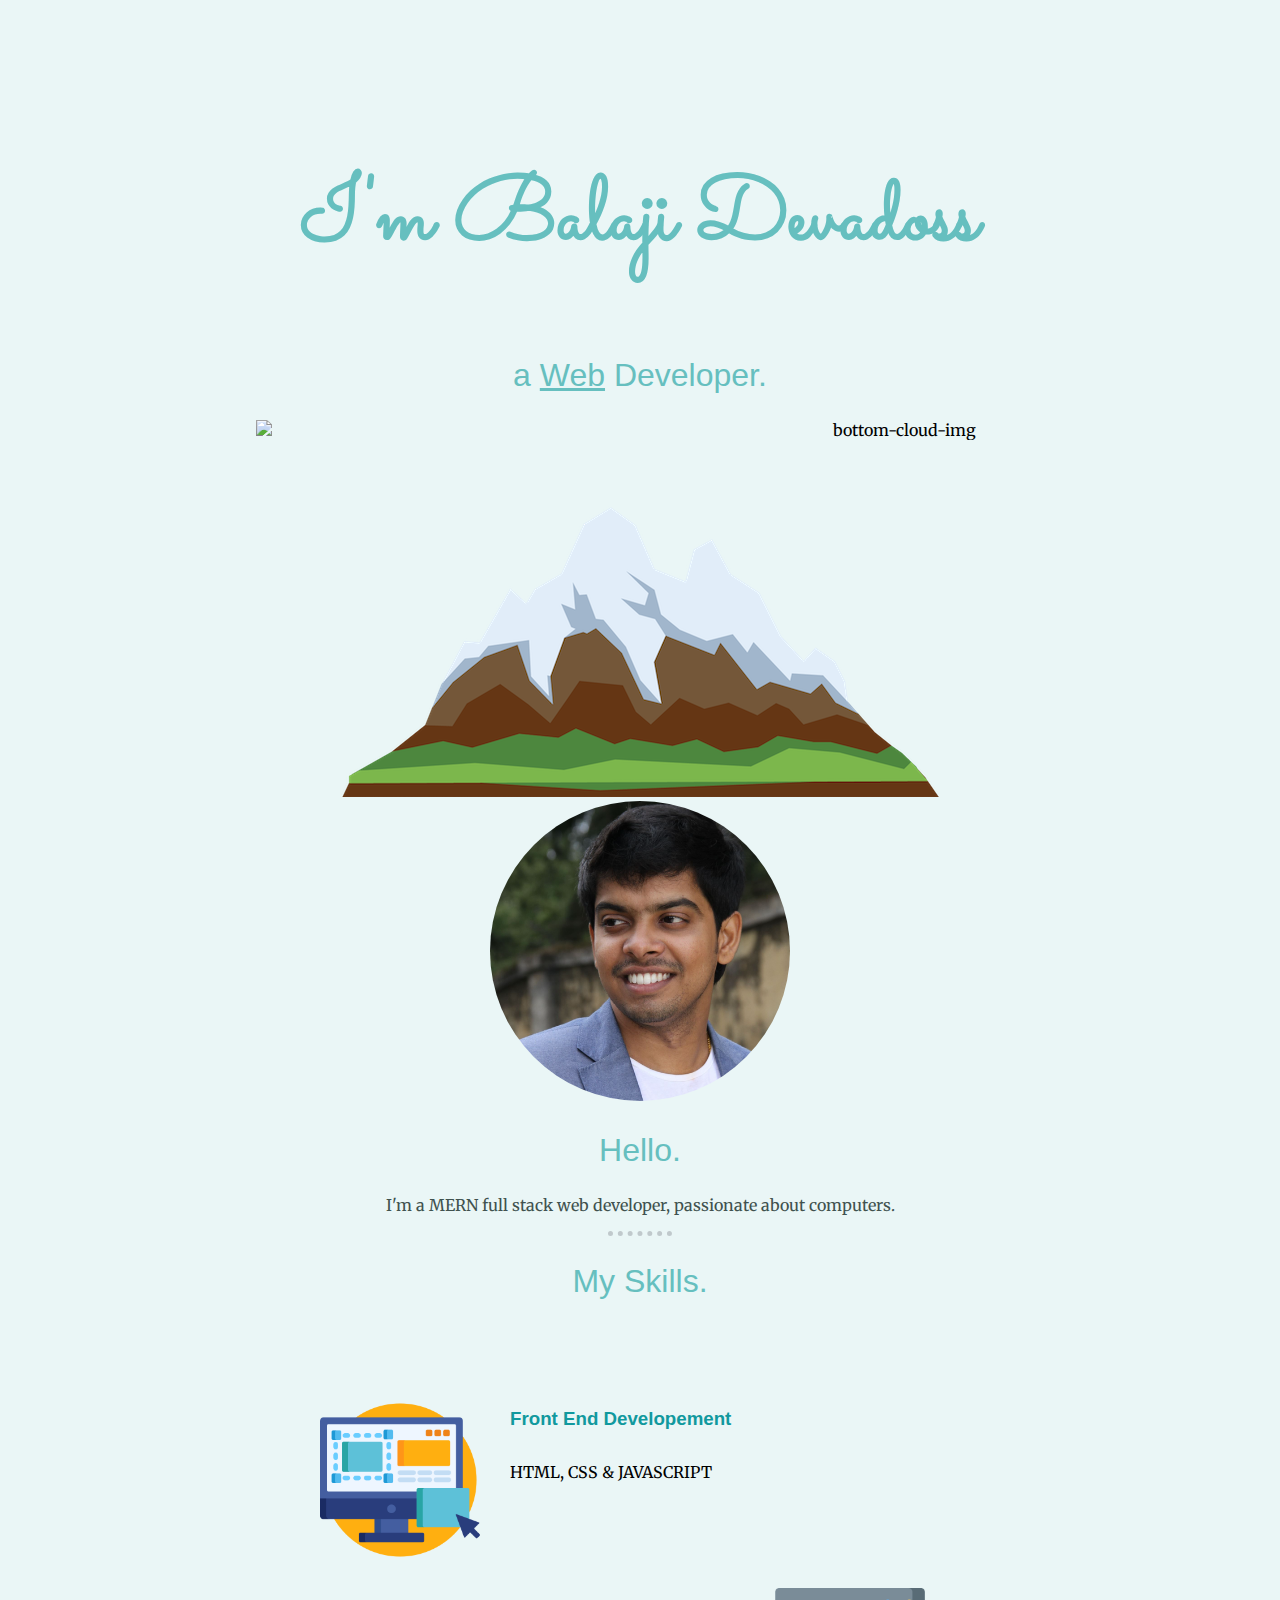
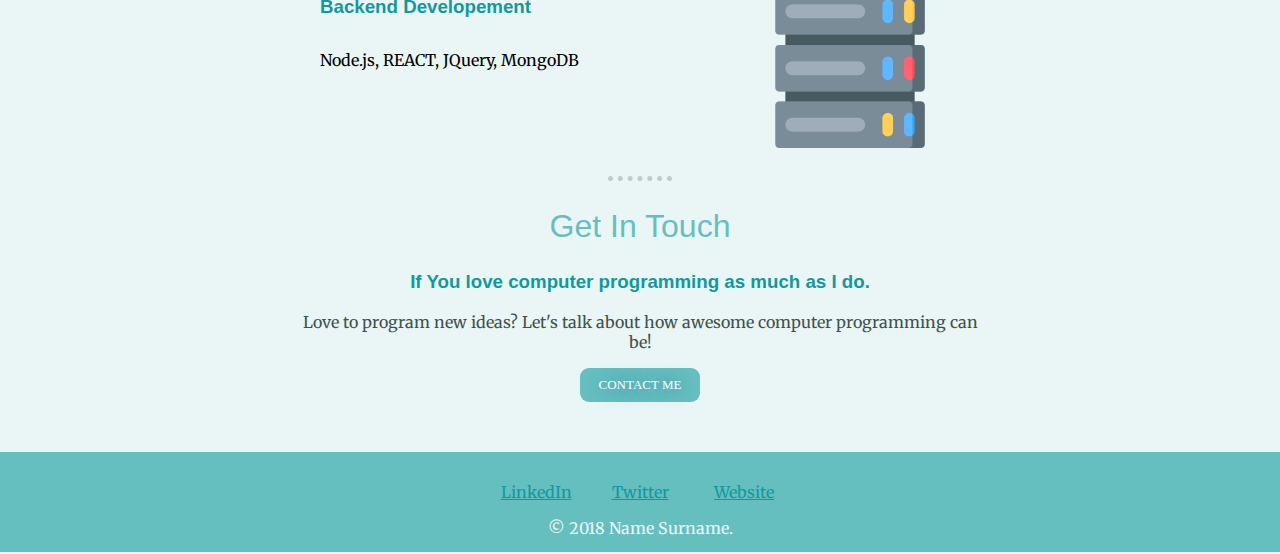
==== index.html @ 8e725e14 "Update index.html" ====
<!DOCTYPE html>
<html lang="en" dir="ltr">
  <head>
    <meta charset="utf-8">
    <title>Balaji Devadoss</title>
        <link rel="stylesheet" href="css/styles.css">
        <link rel="icon" href="favicon.ico">
    <link href="https://fonts.googleapis.com/css2?family=Merriweather:wght@300&family=Pacifico&family=Sacramento&display=swap" rel="stylesheet">
    </head>
  <body>
    <div class="top-container">
      <img class="top-cloud" src="Images/cloud.png" alt="top-cloud-img">
      <h1>I'm   Balaji Devadoss</h1>
      <br>
      <h2>a <span class="pro">Web</span> Developer.</h2>

  <img class="bottom-cloud"src="Images/cloud.png" alt="bottom-cloud-img">
  <img src="mountain.png" alt="Mountain-img">

</div>
<div class="middle-container">
  <div class="profile">
    <img src="Images/p3.png" alt="">
    <h2>Hello.</h2>
    <p class="s0">I'm a MERN full stack web developer, passionate about computers.</p>
  </div>
  <hr>
  <div class="skills">
    <h2>My Skills.</h2>
    <div class="skill-row">
      <img class="comp-img" src="Images/ux.png" alt="">
      <h3>Front End Developement</h3>
      <p >HTML, CSS & JAVASCRIPT</p>
    </div>
    <div class="skill-row">
      <img class="chil-Images" src="Images/server.png" alt="">
      <h3>Backend Developement</h3>
      <p >Node.js, REACT, JQuery, MongoDB</p>
    </div>
  </div>
  <hr>
  <div class="contact-me">
    <h2>Get In Touch</h2>
    <h3>If You love computer programming as much as I do.</h3>
    <p class="s0">Love to program new ideas? Let's talk about how awesome computer programming can be!</p>
    <a href="#" class="BUTTON_QFM">CONTACT ME</a>
  </div>
</div>

<div class="last">

<div class="bottom-container">
  <a class="footer-link" href="https://www.linkedin.com/in/balaji-devadoss-39218841">LinkedIn</a>
  <a class="footer-link" href="https://twitter.com/">Twitter</a>
  <a class="footer-link" href="https://www.appbrewery.co/">Website</a>
  <p class="s9">© 2018 Name Surname.</p>
</div>

</div>

  </body>
</html>
---- css/styles.css ----
body {
  margin: 0;
  background-color: #EAF6F6;
  text-align: center;
  font-family: 'Merriweather', serif;


}
h1
{
  font-family: 'Sacramento', cursive;
  font-size: 5.625rem;
  margin: 50px auto 0 auto;
line-height: 2;
color: #66BFBF;
}
.s0{
  color: #40514E;
  padding-left: 300px;
  padding-right: 300px;
}
hr{
  border-style: dotted none none;
    border-color: #C0C9CC;
    border-width: 5px;
          width: 5%;

}
  h2
  {
      font-family: 'Montserrat', sans-serif;
    font-weight: normal;
      font-size: 2rem;
      color: #66BFBF;
  }
    h3
    {
      font-family: 'Montserrat', sans-serif;

        color: #11999E;
    }
    a{
      color: #11999E;
    }

.top-cloud
{
  display: block;
  position: relative;
  margin: 20px 70%;
}
.bottom-cloud
{
  display: block;
  position: relative;
  left: 20%;
}
.comp-img
{
    width: 25%;
    float: left;
    margin-right: 30px;
}
.chil-Images{
width: 25%;
float: right;
margin-right: 30px;
}

.pro
{
  text-decoration: underline;
}
.skill-row
{
margin: 100px auto 100px auto;
  width: 50%;
  text-align: left;
  line-height: 2;
}
.s9{
  color: #EAF6F6;

}
.footer-link{
  width: 100px;
  display: inline-block;
}
.last
{
margin-top: 50px;
background-color: #66BFBF;
border: 10px;
width: 100%;
height: 100px;
display: inline-block;
}
.bottom-container
{
  position: relative;
  display: inline-block;
  margin-top: 30px;
}
.BUTTON_QFM {
   -webkit-border-radius: 9px;
   -moz-border-radius: 9px;
   border-radius: 9px;
   height: 0;
   line-height: 0;
   color: #FFFFFF;
   font-family: Verdana;
   width: 86px;
   font-size: 13px;
   font-weight: 100;
   padding: 17px;
   background-color: #66BFBF;
   text-shadow: 1px 1px 20px #0059A0;
   border: solid #337FED 0;
   text-decoration: none;
   display: inline-block;
   cursor: pointer;
   text-align: center;
}

.BUTTON_QFM:hover {
   border: solid #337FED 1px;
   background: #1E62D0;
   background-image: -webkit-linear-gradient(top, #1E62D0, #3D94F6);
   background-image: -moz-linear-gradient(top, #1E62D0, #3D94F6);
   background-image: -ms-linear-gradient(top, #1E62D0, #3D94F6);
   background-image: -o-linear-gradient(top, #1E62D0, #3D94F6);
   background-image: -webkit-gradient(to bottom, #1E62D0, #3D94F6);
   -webkit-border-radius: 20px;
   -moz-border-radius: 20px;
   border-radius: 20px;
   text-decoration: none;
}
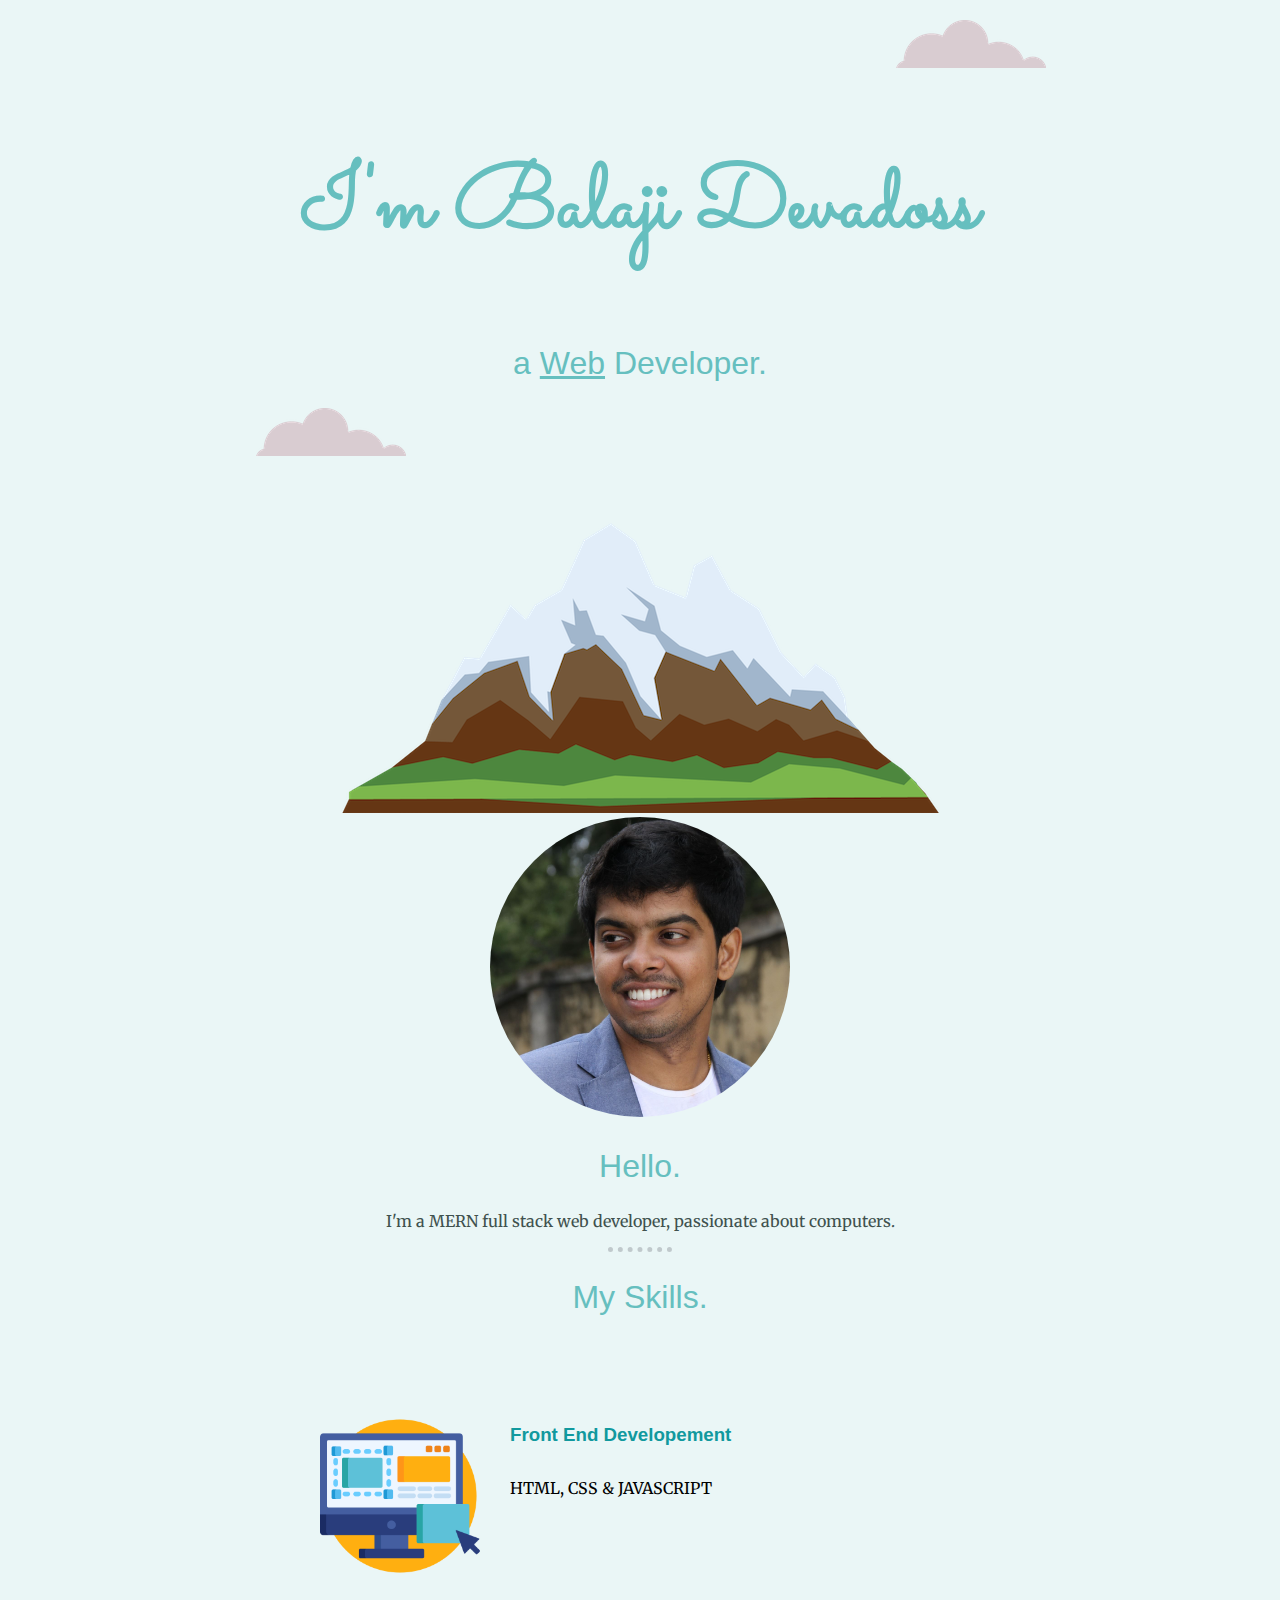
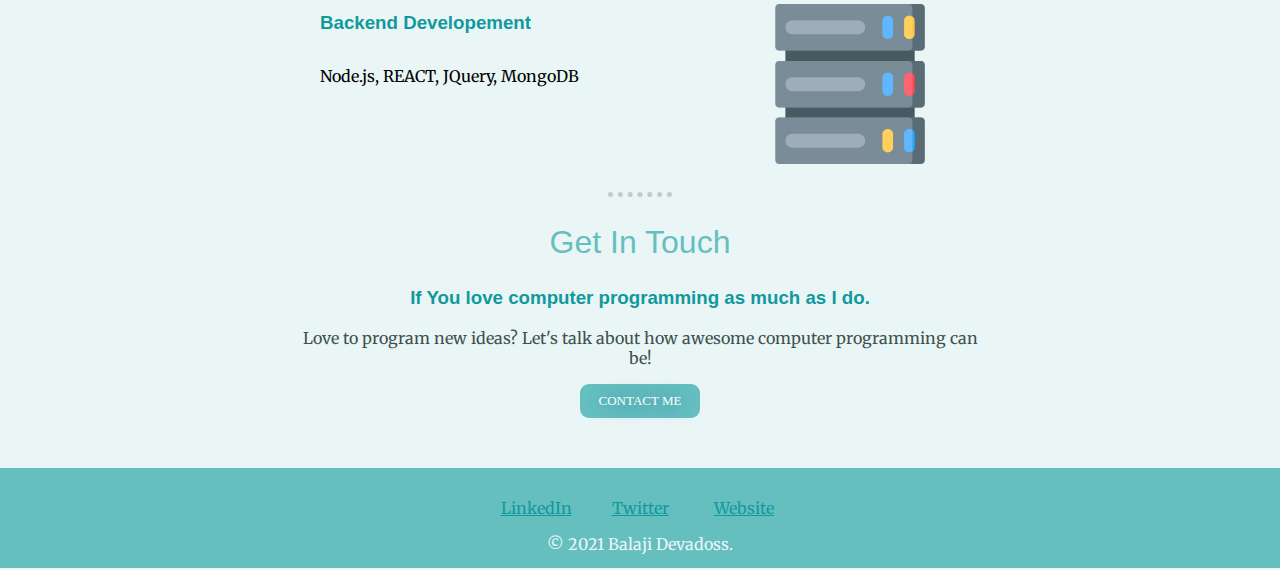
==== commit 0dafa484: "Update index.html" ====
--- a/index.html
+++ b/index.html
@@ -15,7 +15,7 @@
       <h2>a <span class="pro">Web</span> Developer.</h2>
 
   <img class="bottom-cloud"src="Images/cloud.png" alt="bottom-cloud-img">
-  <img src="mountain.png" alt="Mountain-img">
+  <img src="Images/mountain.png" alt="Mountain-img">
 
 </div>
 <div class="middle-container">
@@ -53,7 +53,7 @@
   <a class="footer-link" href="https://www.linkedin.com/in/balaji-devadoss-39218841">LinkedIn</a>
   <a class="footer-link" href="https://twitter.com/">Twitter</a>
   <a class="footer-link" href="https://www.appbrewery.co/">Website</a>
-  <p class="s9">© 2018 Name Surname.</p>
+  <p class="s9">© 2021 Balaji Devadoss.</p>
 </div>
 
 </div>
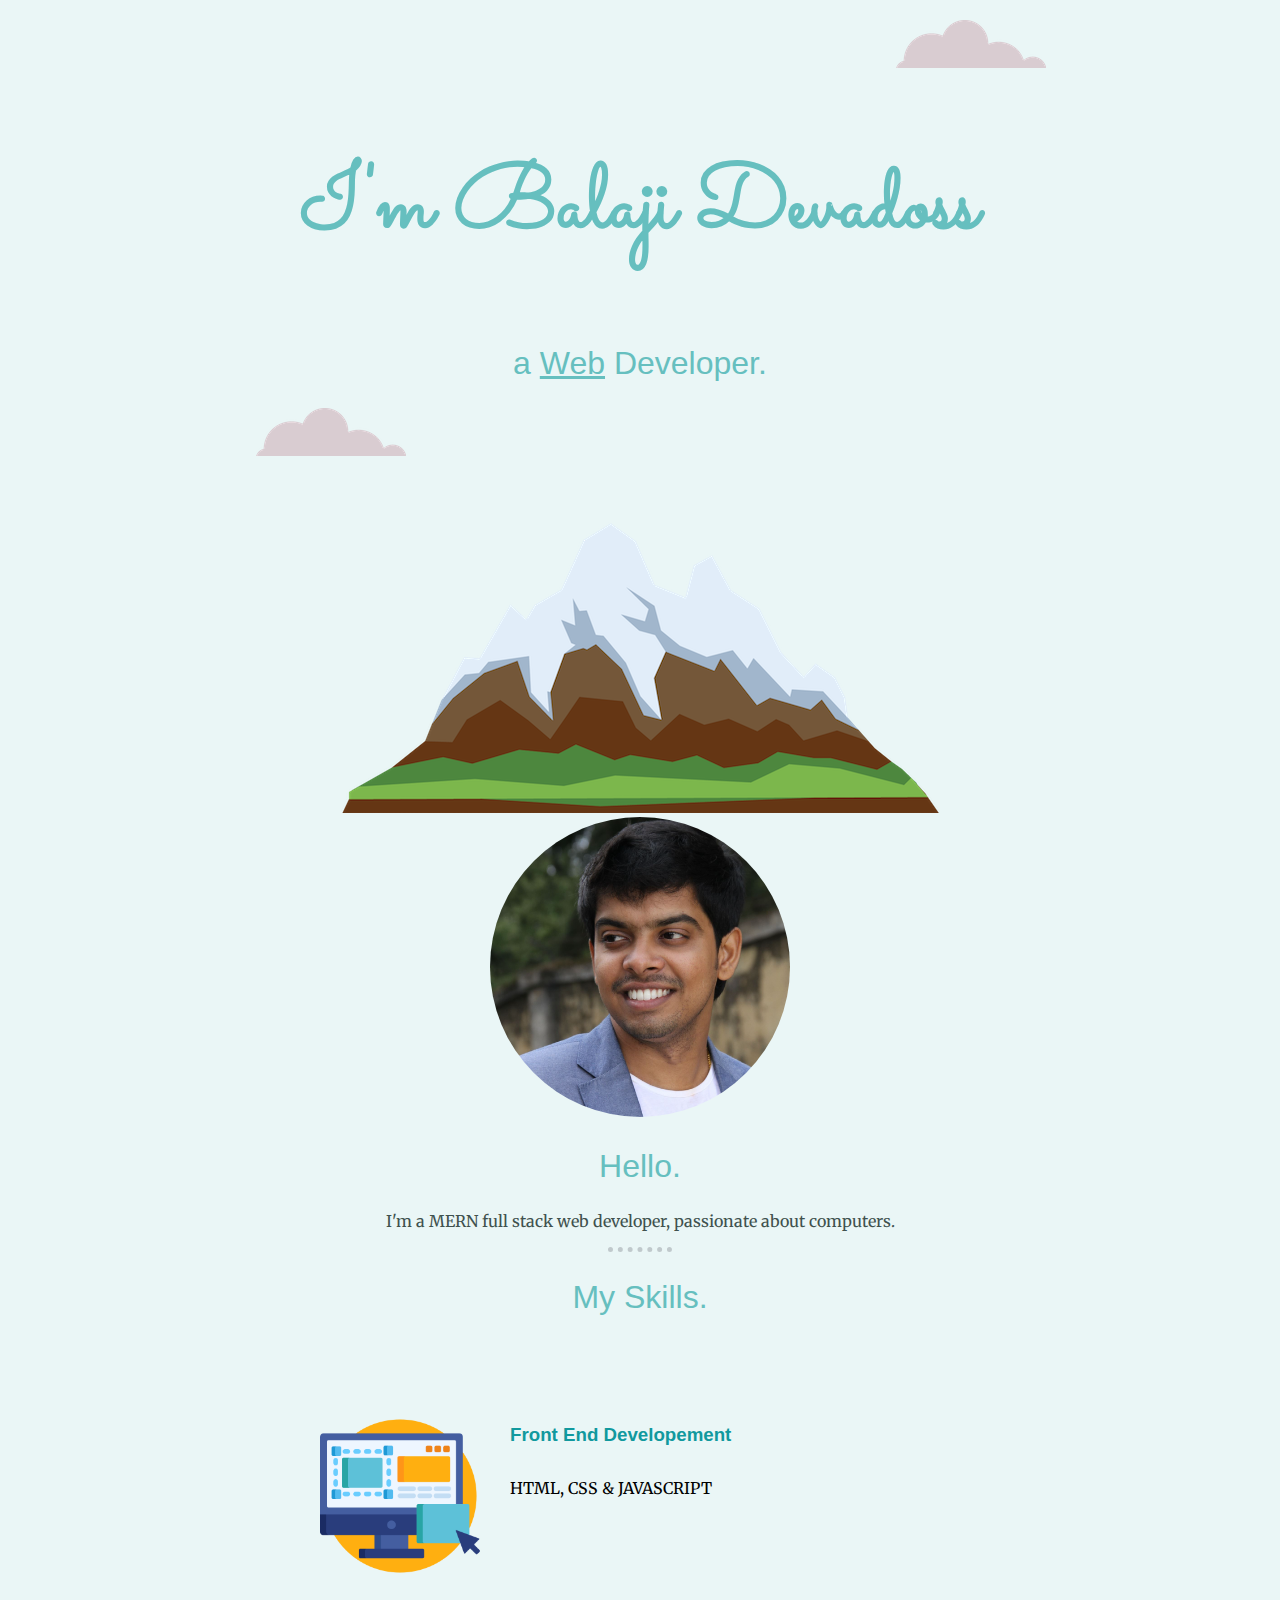
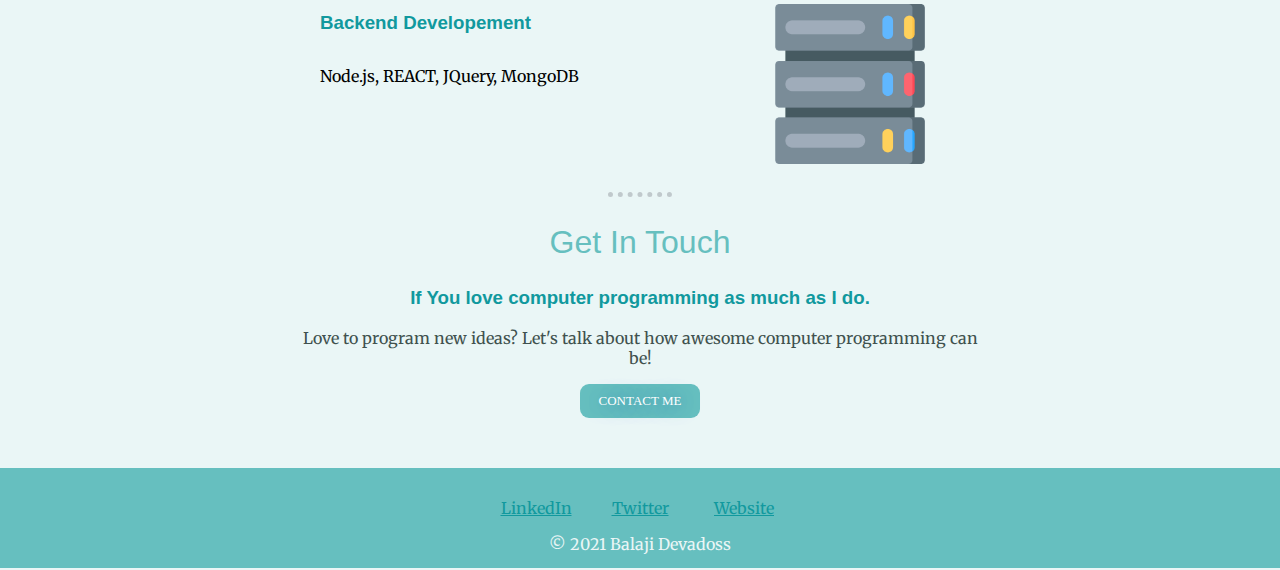
==== commit 52a236fa: "Update index.html" ====
--- a/index.html
+++ b/index.html
@@ -53,7 +53,7 @@
   <a class="footer-link" href="https://www.linkedin.com/in/balaji-devadoss-39218841">LinkedIn</a>
   <a class="footer-link" href="https://twitter.com/">Twitter</a>
   <a class="footer-link" href="https://www.appbrewery.co/">Website</a>
-  <p class="s9">© 2021 Balaji Devadoss.</p>
+  <p class="s9">© 2021 Balaji Devadoss</p>
 </div>
 
 </div>
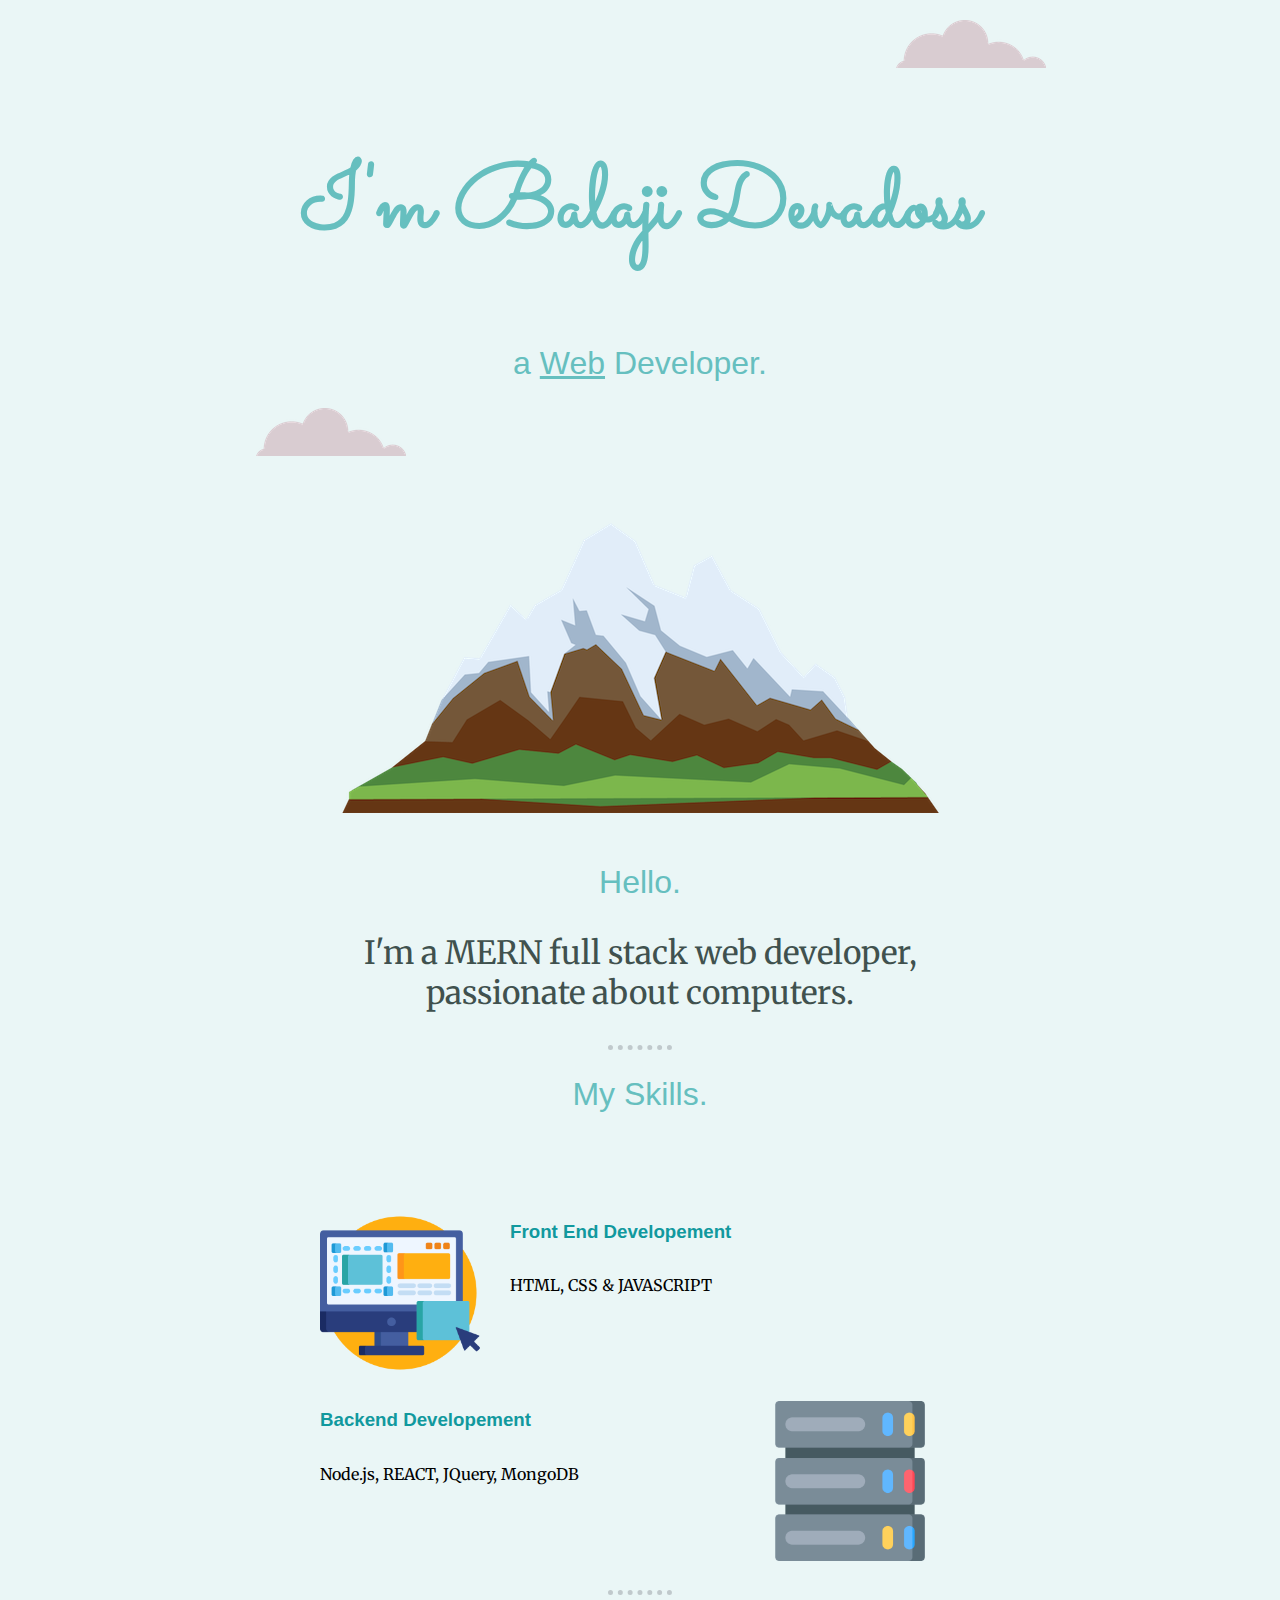
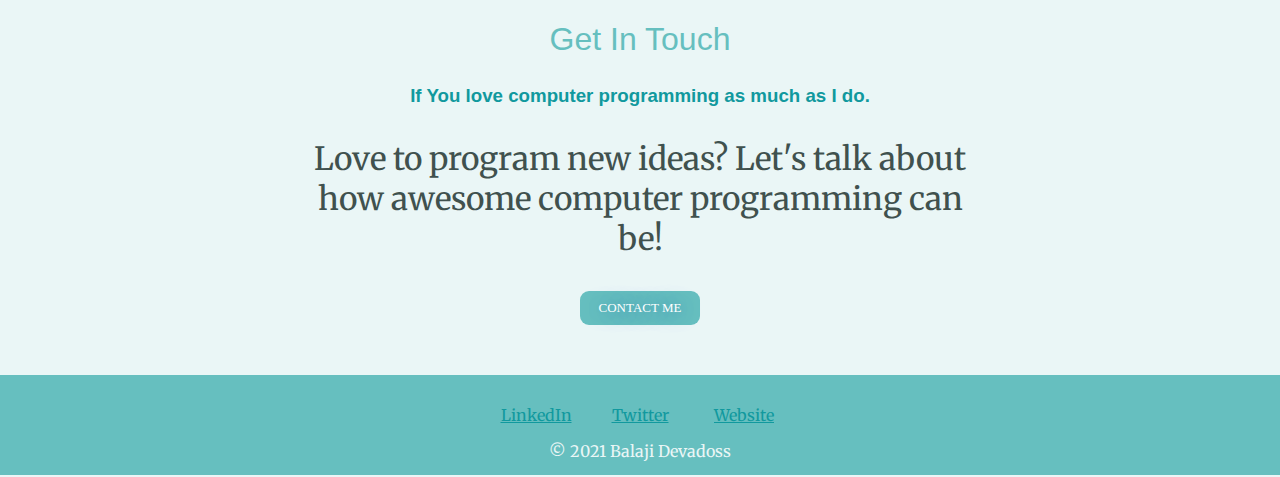
==== commit 06a04750: "Update index.html" ====
--- a/index.html
+++ b/index.html
@@ -20,7 +20,8 @@
 </div>
 <div class="middle-container">
   <div class="profile">
-    <img src="Images/p3.png" alt="">
+    <!--<img src="Images/p3.png" alt="">-->
+    <img src="Images/g1.gif" alt="">
     <h2>Hello.</h2>
     <p class="s0">I'm a MERN full stack web developer, passionate about computers.</p>
   </div>
--- a/css/styles.css
+++ b/css/styles.css
@@ -16,6 +16,7 @@
 }
 .s0{
   color: #40514E;
+    font-size: 2rem;
   padding-left: 300px;
   padding-right: 300px;
 }
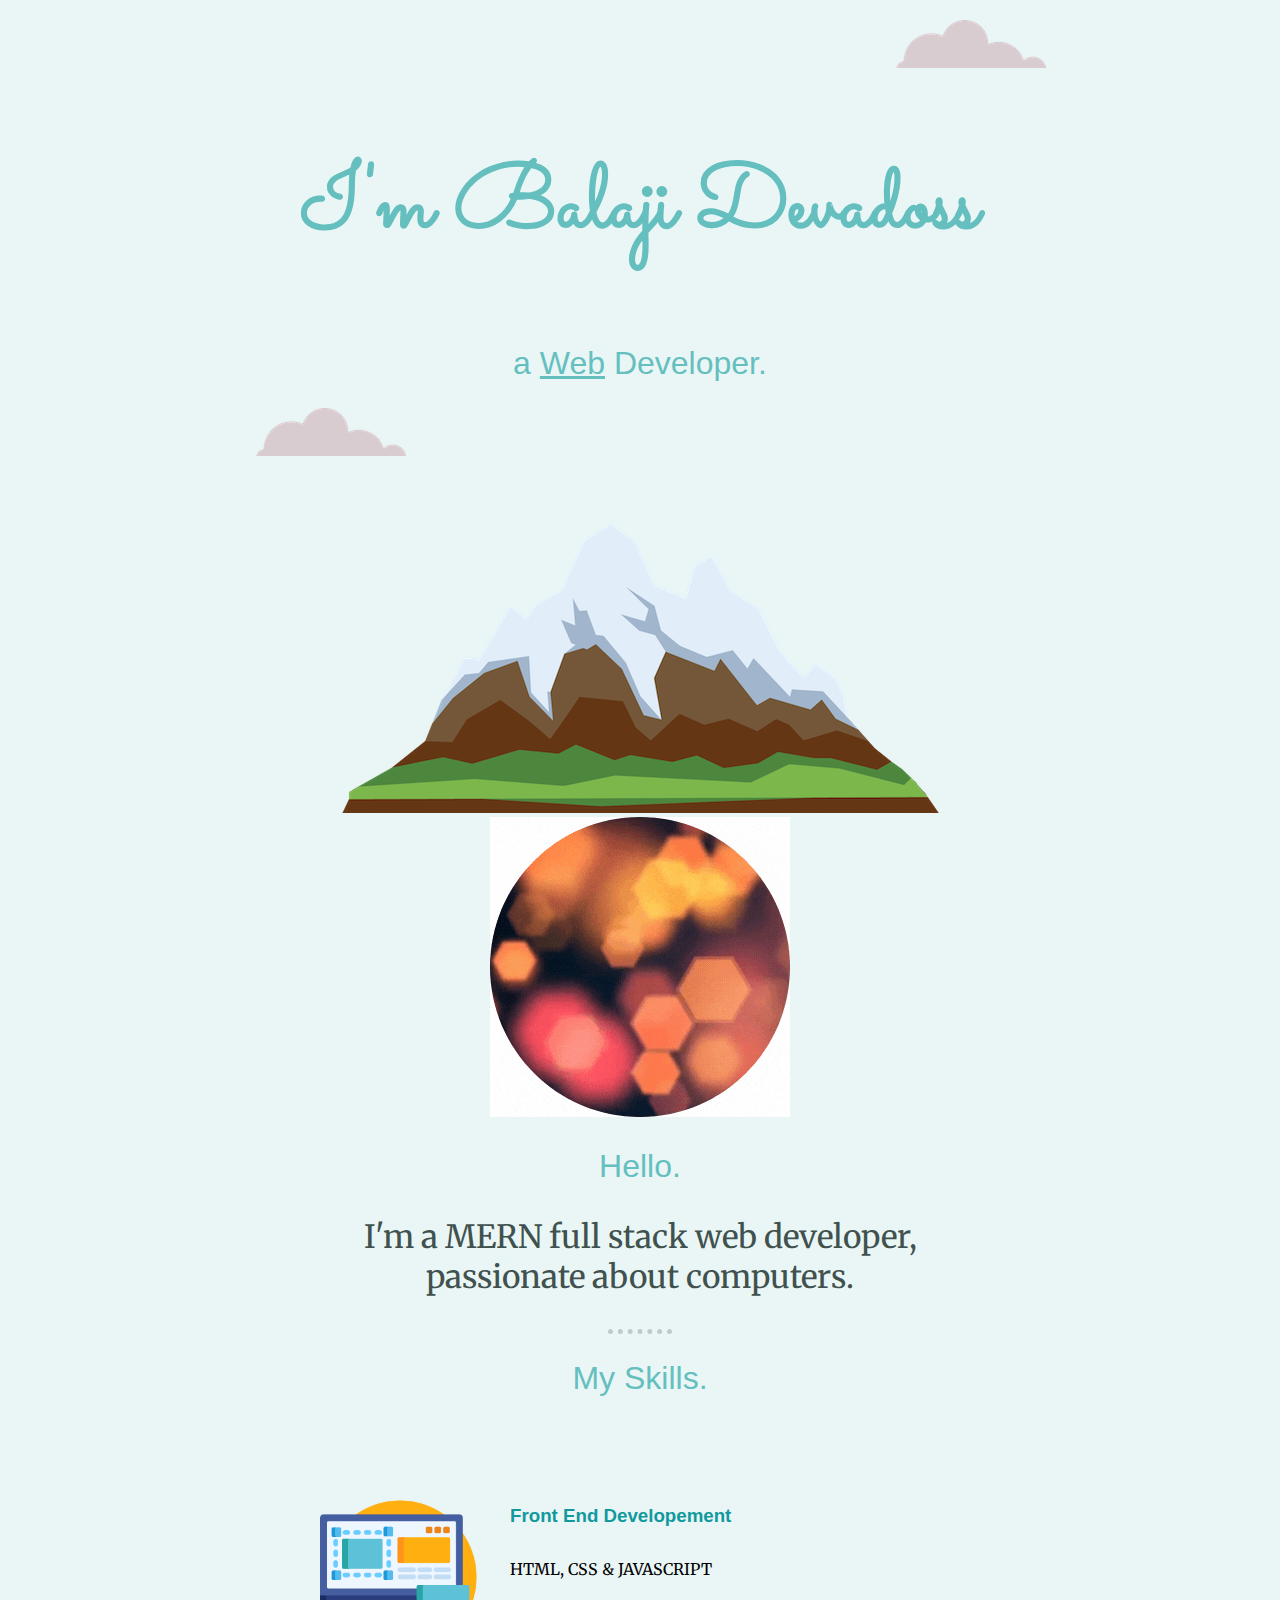
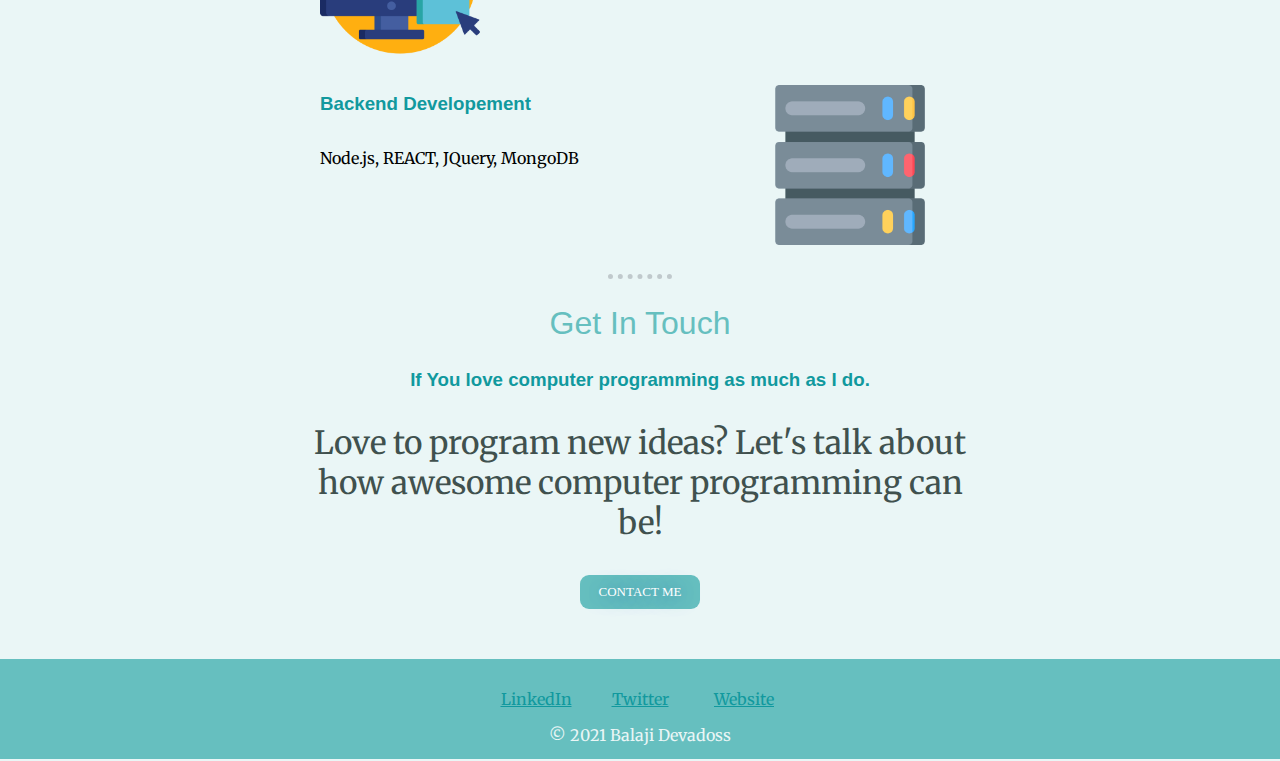
==== commit 7cc42061: "Update index.html" ====
(no text change in the page or its own stylesheets)
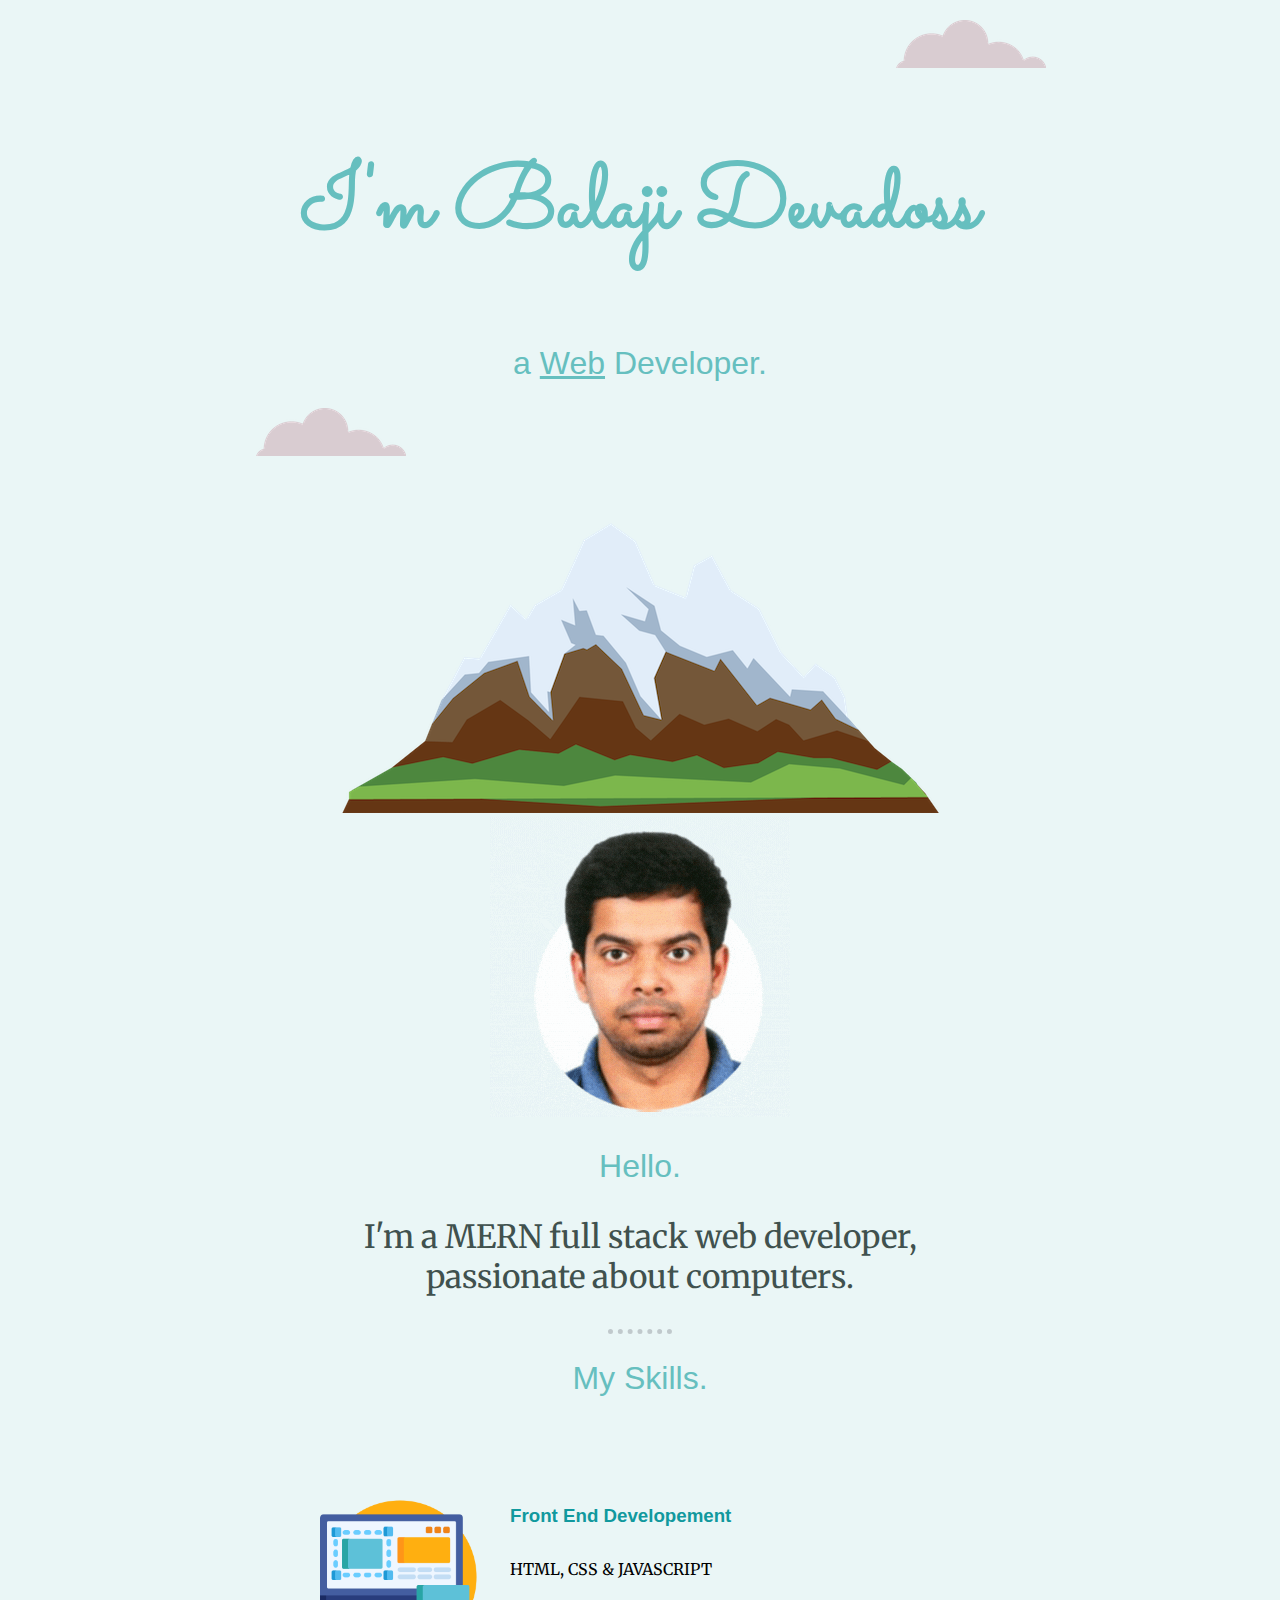
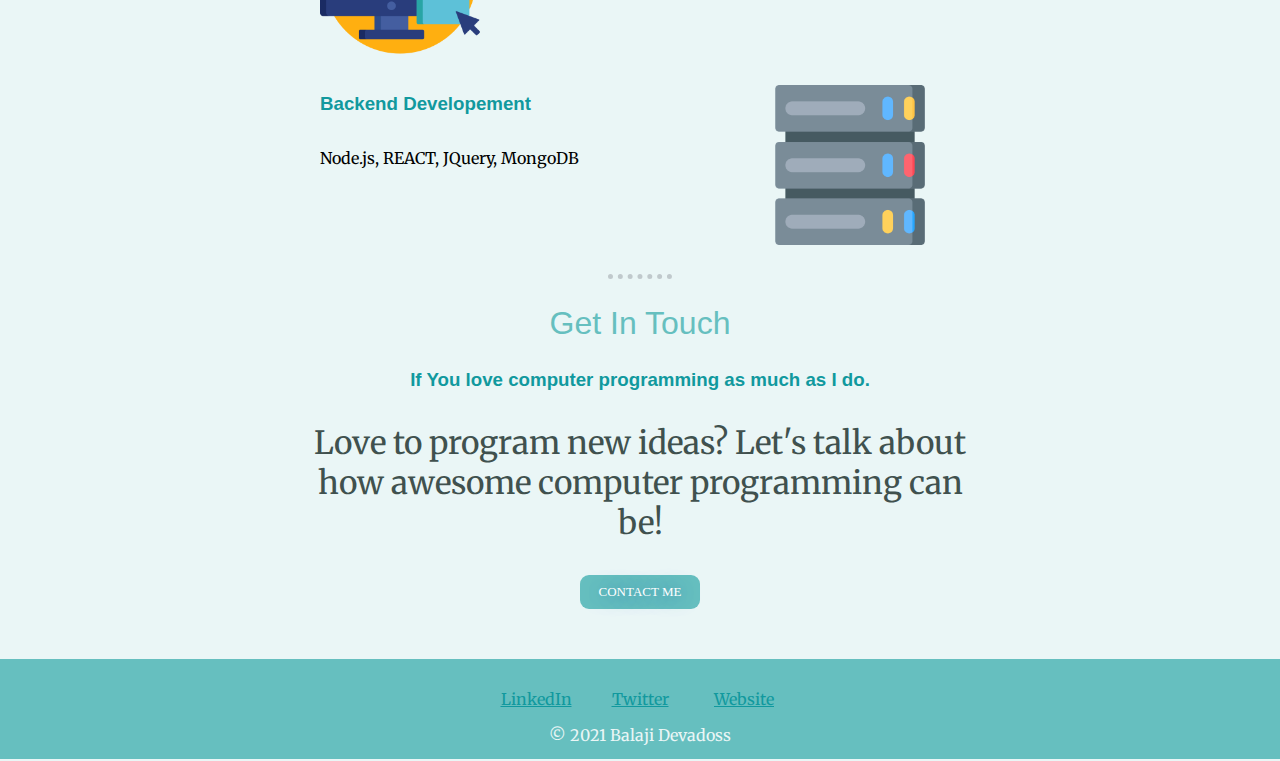
==== commit a23fe2b6: "Update index.html" ====
--- a/index.html
+++ b/index.html
@@ -21,7 +21,7 @@
 <div class="middle-container">
   <div class="profile">
     <!--<img src="Images/p3.png" alt="">-->
-    <img src="Images/g1.gif" alt="">
+    <img src="Images/g2.gif" alt="">
     <h2>Hello.</h2>
     <p class="s0">I'm a MERN full stack web developer, passionate about computers.</p>
   </div>
